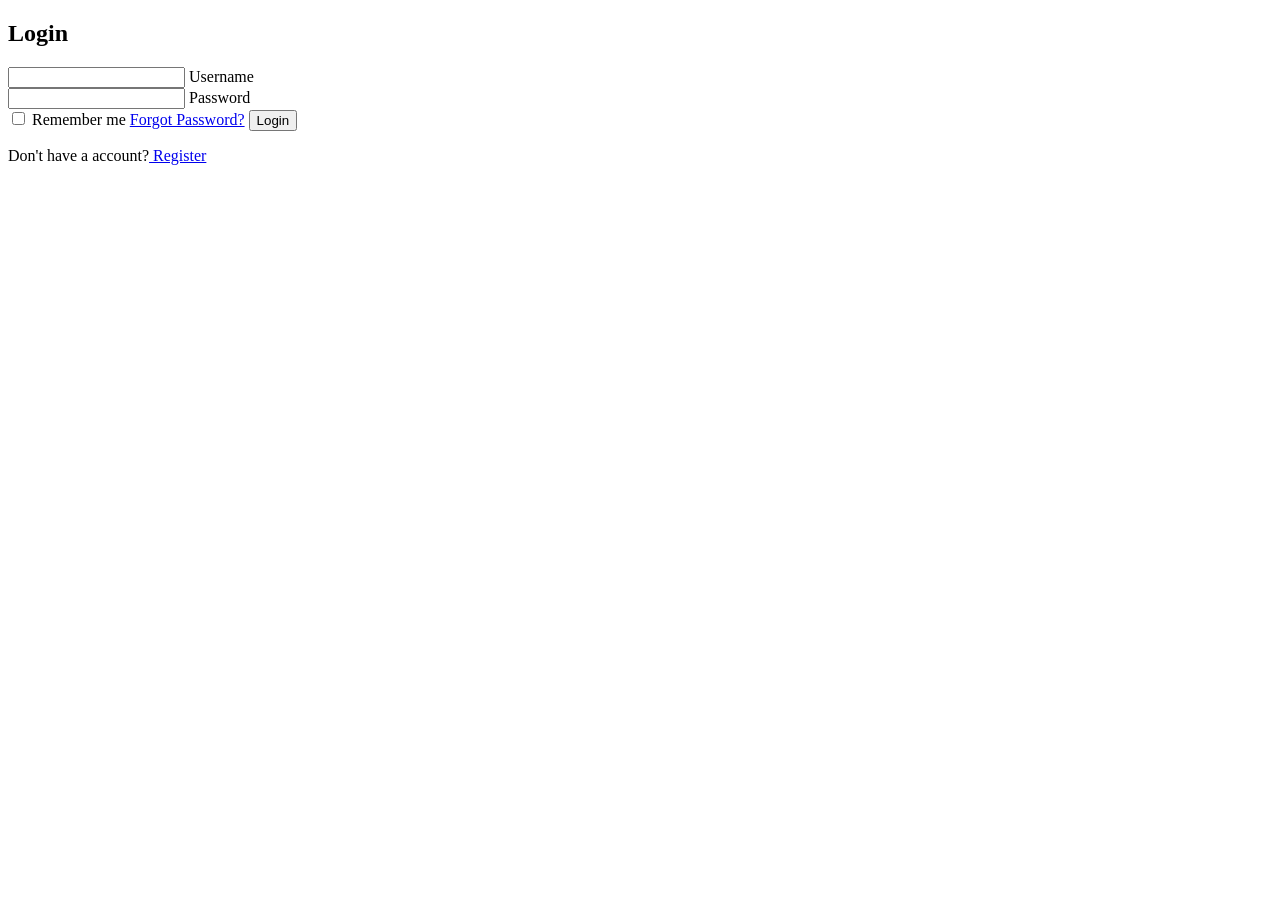
==== Login.html @ 3eac2565 "Add files via upload" ====
<!DOCTYPE html>
<html lang="en">
<head>
  <meta charset="UTF-8">
  <meta name="viewport" content="width=device-width, initial-scale=1.0">
  <meta http-equiv="X-UA-Compatible" content="ie=edge">
  
  <title>Login</title>
    <link rel="stylesheet" href="style.css">
  
</head>
<body>
  
  <div class="glass-container">
    <h2>Login</h2>
    <form>
        <div class= "input-group">
          <input type="text" required>
          <label>Username</label>
        </div>
        
        <div class="input-group">
          <input type="password" required>
          <label>Password</label>
        </div>
        
        <div class="remember-forgot">
          <label><input type="checkbox"> Remember me</label>
          <a href="#"> Forgot Password?</a>
          
          <button type="Submit" class="login-btn">Login</button>
          <div class="register-link">
            <p>Don't have a account?<a href="#"> Register</a></p>
          </div>
        </div>
   </form>
  </div>
  
  
</body>
</html>
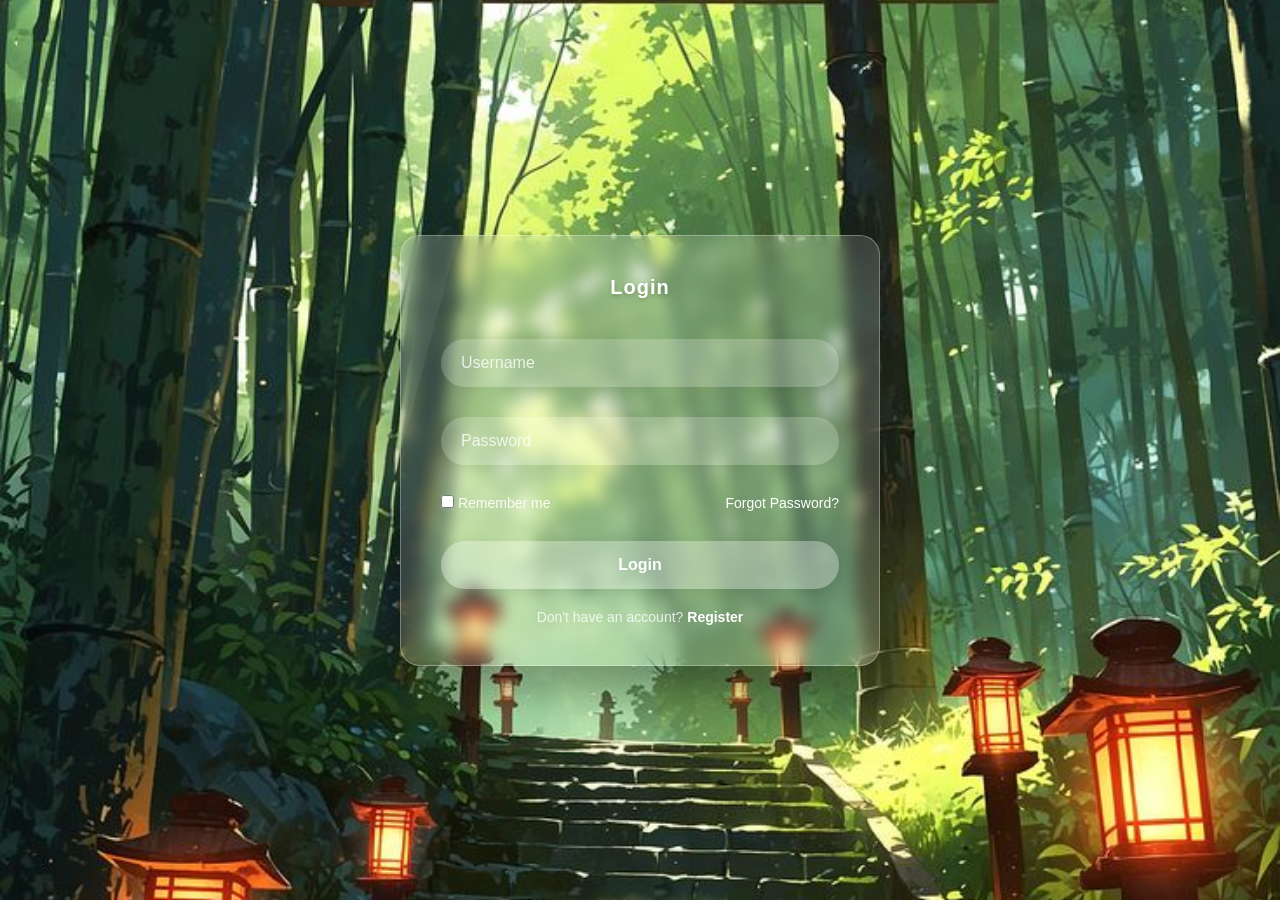
==== commit 76eb6b9d: "Add files via upload" ====
--- a/Login.html
+++ b/Login.html
@@ -1,12 +1,11 @@
 <!DOCTYPE html>
 <html lang="en">
 <head>
-  <meta charset="UTF-8">
-  <meta name="viewport" content="width=device-width, initial-scale=1.0">
-  <meta http-equiv="X-UA-Compatible" content="ie=edge">
-  
+    <meta charset="UTF-8">
+    <meta name="viewport" content="width=device-width, initial-scale=1.0">
+
   <title>Login</title>
-    <link rel="stylesheet" href="style.css">
+    <link rel="stylesheet" href="Style.css">
   
 </head>
 <body>
@@ -14,28 +13,35 @@
   <div class="glass-container">
     <h2>Login</h2>
     <form>
-        <div class= "input-group">
-          <input type="text" required>
-          <label>Username</label>
-        </div>
-        
-        <div class="input-group">
-          <input type="password" required>
-          <label>Password</label>
-        </div>
-        
-        <div class="remember-forgot">
-          <label><input type="checkbox"> Remember me</label>
-          <a href="#"> Forgot Password?</a>
-          
-          <button type="Submit" class="login-btn">Login</button>
-          <div class="register-link">
-            <p>Don't have a account?<a href="#"> Register</a></p>
-          </div>
-        </div>
-   </form>
+
+      <div class="input-group">
+        <input type="text" required>
+        <label>Username</label>
+    </div>
+
+      <div class="input-group">
+        <input type="password" required>
+        <label>Password</label>
+      </div>
+
+      <div class="remember-forgot">
+
+        <label>
+    <input type="checkbox"> Remember me
+      </label>
+
+        <a href="#">Forgot Password?</a>
+
+      </div>
+
+        <button type="submit" class="login-btn">Login</button>
+
+      <div class="register-link">
+        <p>Don't have an account? <a href="#">Register</a></p>
+      </div>
+
+</form>
   </div>
-  
-  
+
 </body>
 </html>
--- a/Style.css
+++ b/Style.css
@@ -0,0 +1,182 @@
+* {
+margin: 0;
+padding: 0;
+box-sizing: border-box;
+font-family: 'Segoe UI', Tahoma, Geneva, Verdana, sans-serif;
+}
+
+body {
+min-height: 100vh;
+display: flex;
+justify-content: center;
+align-items: center;
+background: url(background.jpg);
+background-size: cover;
+background-position: center;
+animation: gradientBG 15s ease infinite;
+overflow: hidden;
+}
+
+@keyframes gradientBG{
+  0% { background-position: 0% 50%;}
+  50% { background-position: 100% 50%;}
+  100% { background-position: 0% 50%;}
+}
+
+.glass-container {
+  position: relative;
+  width: 480px;
+  padding: 40px;
+  border-radius: 20px;
+  backdrop-filter: blur(8px);
+  background: rgba(255,255,255,0.15);
+  border: 1px solid rgba(255,255,255,0.3);
+  box-shadow: 0 25px 45px rgba(0,0,0,0.3);
+  z-index: 10;
+  overflow: hidden;
+}
+
+.glass-container::before {
+content: "";
+position: absolute;
+top: 0;
+left: -100%;
+width: 100%;
+height: 100%;
+background: rgba(255, 255, 255, 0.05);
+transform: skewX(-15deg);
+transition: 0.5s;
+pointer-events: none;
+}
+
+.glass-container:hover::before {
+left: 100%;
+}
+
+.glass-container h2{
+  color: #fff;
+  font-size: 20px;
+  font-weight: 600;
+  text-align: center;
+  letter-spacing: 1px;
+  margin-bottom: 40px;
+  text-shadow: 0 2px 4px rgba(0,0,0,0.2);
+}
+
+.input-group {
+  position: relative;
+  margin-bottom: 30px;
+}
+
+.input-group input{
+  width: 100%;
+  padding: 15px 20px;
+  background: rgba(255,255,255,0.2);
+  border: none;
+  outline: none;
+  border-radius: 35px;
+  font-size: 16px;
+  color: #fff;
+  box-shadow: 0 5px 15px rgba(0,0,0,0.05);
+  transition: all 0.3s ease;
+}
+
+.input-group input::placeholder {
+  color: rgba(255,255,255,0.7);
+}
+.input-group input:focus {
+  background: rgba(255,255,255,0.3);
+  box-shadow: 0 8px 20px rgba(0,0,0,0.1);
+}
+
+
+.input-group label {
+  position:absolute;
+  top: 50%;
+  left: 20px;
+  transform: translateY(-50%);
+  pointer-events: none;
+  color: rgba(255,255,255,0.8);
+  font-size: 16px;
+  transition: all 0.3s ease;
+}
+
+.input-group input:focus + label,
+.input-group input:valid + label {
+  top: 0;
+  left: 15px;
+  font-size: 12px;
+  background: rgba(255,255,255,0.2);
+  padding: 2px 8px;
+  border-radius: 10px;
+  color: #fff;
+}
+
+.remember-forgot {
+  display: flex;
+  justify-content: space-between;
+  align-items: center;
+  margin-bottom: 20px;
+  font-size: 14px;
+  color: rgba(255,255,255,0.9);
+}
+
+.remember {
+  display: flex;
+  align-items: center;
+  gap: 6px;
+}
+
+.remember-forgot input {
+  cursor
+  accent-color: #fff;
+}
+
+.remember-forgot a {
+  color: #fff;
+  text-decoration: none;
+}
+
+.remember-forgot a:hover {
+  text-decoration: underline;
+}
+
+.login-btn {
+  width: 100%;
+  padding: 15px;
+  margin-top: 10px;
+  background: rgba(255,255,255,0.3);
+  border: none;
+  outline: none;
+  border-radius: 35px;
+  color: #fff;
+  font-size: 16px;
+  font-weight: 600;
+  cursor: pointer;
+  transition: all 0.3s ease;
+  box-shadow: 0 5px 15px rgba(0,0,0,0.1);
+}
+
+.login-btn:hover {
+  background: rgba(255,255,255,0.4);
+  transform: translateY(-3px);
+  box-shadow: 0 8px 20px rgba(0,0,0,0.2);
+}
+
+.register-link {
+  text-align: center;
+  margin-top: 20px;
+  color: rgba(255,255,255,0.8);
+  font-size: 14px;
+}
+
+.register-link a {
+  color: #fff;
+  font-weight: 600;
+  text-decoration: none;
+  transition: all 0.3s ease;
+}
+
+.register-link a:hover {
+  text-decoration: underline;
+}
